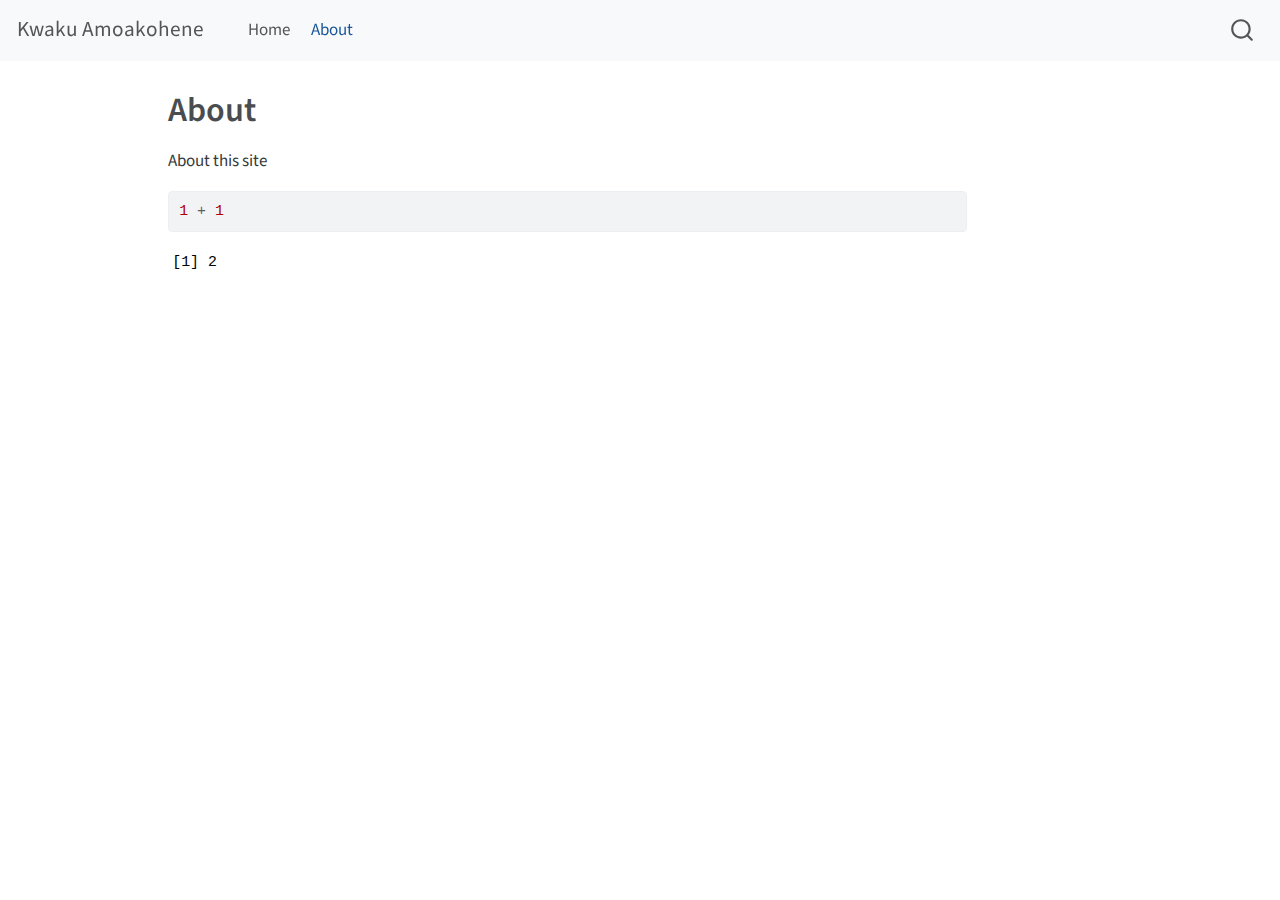
==== docs/about.html @ 7fefe79c "Serious website" ====
<!DOCTYPE html>
<html xmlns="http://www.w3.org/1999/xhtml" lang="en" xml:lang="en"><head>

<meta charset="utf-8">
<meta name="generator" content="quarto-1.3.450">

<meta name="viewport" content="width=device-width, initial-scale=1.0, user-scalable=yes">


<title>Kwaku Amoakohene - About</title>
<style>
code{white-space: pre-wrap;}
span.smallcaps{font-variant: small-caps;}
div.columns{display: flex; gap: min(4vw, 1.5em);}
div.column{flex: auto; overflow-x: auto;}
div.hanging-indent{margin-left: 1.5em; text-indent: -1.5em;}
ul.task-list{list-style: none;}
ul.task-list li input[type="checkbox"] {
  width: 0.8em;
  margin: 0 0.8em 0.2em -1em; /* quarto-specific, see https://github.com/quarto-dev/quarto-cli/issues/4556 */ 
  vertical-align: middle;
}
/* CSS for syntax highlighting */
pre > code.sourceCode { white-space: pre; position: relative; }
pre > code.sourceCode > span { display: inline-block; line-height: 1.25; }
pre > code.sourceCode > span:empty { height: 1.2em; }
.sourceCode { overflow: visible; }
code.sourceCode > span { color: inherit; text-decoration: inherit; }
div.sourceCode { margin: 1em 0; }
pre.sourceCode { margin: 0; }
@media screen {
div.sourceCode { overflow: auto; }
}
@media print {
pre > code.sourceCode { white-space: pre-wrap; }
pre > code.sourceCode > span { text-indent: -5em; padding-left: 5em; }
}
pre.numberSource code
  { counter-reset: source-line 0; }
pre.numberSource code > span
  { position: relative; left: -4em; counter-increment: source-line; }
pre.numberSource code > span > a:first-child::before
  { content: counter(source-line);
    position: relative; left: -1em; text-align: right; vertical-align: baseline;
    border: none; display: inline-block;
    -webkit-touch-callout: none; -webkit-user-select: none;
    -khtml-user-select: none; -moz-user-select: none;
    -ms-user-select: none; user-select: none;
    padding: 0 4px; width: 4em;
  }
pre.numberSource { margin-left: 3em;  padding-left: 4px; }
div.sourceCode
  {   }
@media screen {
pre > code.sourceCode > span > a:first-child::before { text-decoration: underline; }
}
</style>


<script src="site_libs/quarto-nav/quarto-nav.js"></script>
<script src="site_libs/quarto-nav/headroom.min.js"></script>
<script src="site_libs/clipboard/clipboard.min.js"></script>
<script src="site_libs/quarto-search/autocomplete.umd.js"></script>
<script src="site_libs/quarto-search/fuse.min.js"></script>
<script src="site_libs/quarto-search/quarto-search.js"></script>
<meta name="quarto:offset" content="./">
<script src="site_libs/quarto-html/quarto.js"></script>
<script src="site_libs/quarto-html/popper.min.js"></script>
<script src="site_libs/quarto-html/tippy.umd.min.js"></script>
<script src="site_libs/quarto-html/anchor.min.js"></script>
<link href="site_libs/quarto-html/tippy.css" rel="stylesheet">
<link href="site_libs/quarto-html/quarto-syntax-highlighting.css" rel="stylesheet" id="quarto-text-highlighting-styles">
<script src="site_libs/bootstrap/bootstrap.min.js"></script>
<link href="site_libs/bootstrap/bootstrap-icons.css" rel="stylesheet">
<link href="site_libs/bootstrap/bootstrap.min.css" rel="stylesheet" id="quarto-bootstrap" data-mode="light">
<script id="quarto-search-options" type="application/json">{
  "location": "navbar",
  "copy-button": false,
  "collapse-after": 3,
  "panel-placement": "end",
  "type": "overlay",
  "limit": 20,
  "language": {
    "search-no-results-text": "No results",
    "search-matching-documents-text": "matching documents",
    "search-copy-link-title": "Copy link to search",
    "search-hide-matches-text": "Hide additional matches",
    "search-more-match-text": "more match in this document",
    "search-more-matches-text": "more matches in this document",
    "search-clear-button-title": "Clear",
    "search-detached-cancel-button-title": "Cancel",
    "search-submit-button-title": "Submit",
    "search-label": "Search"
  }
}</script>


<link rel="stylesheet" href="styles.css">
</head>

<body class="nav-fixed">

<div id="quarto-search-results"></div>
  <header id="quarto-header" class="headroom fixed-top">
    <nav class="navbar navbar-expand-lg navbar-dark ">
      <div class="navbar-container container-fluid">
      <div class="navbar-brand-container">
    <a class="navbar-brand" href="./index.html">
    <span class="navbar-title">Kwaku Amoakohene</span>
    </a>
  </div>
            <div id="quarto-search" class="" title="Search"></div>
          <button class="navbar-toggler" type="button" data-bs-toggle="collapse" data-bs-target="#navbarCollapse" aria-controls="navbarCollapse" aria-expanded="false" aria-label="Toggle navigation" onclick="if (window.quartoToggleHeadroom) { window.quartoToggleHeadroom(); }">
  <span class="navbar-toggler-icon"></span>
</button>
          <div class="collapse navbar-collapse" id="navbarCollapse">
            <ul class="navbar-nav navbar-nav-scroll me-auto">
  <li class="nav-item">
    <a class="nav-link" href="./index.html" rel="" target="">
 <span class="menu-text">Home</span></a>
  </li>  
  <li class="nav-item">
    <a class="nav-link active" href="./about.html" rel="" target="" aria-current="page">
 <span class="menu-text">About</span></a>
  </li>  
</ul>
            <div class="quarto-navbar-tools ms-auto">
</div>
          </div> <!-- /navcollapse -->
      </div> <!-- /container-fluid -->
    </nav>
</header>
<!-- content -->
<div id="quarto-content" class="quarto-container page-columns page-rows-contents page-layout-article page-navbar">
<!-- sidebar -->
<!-- margin-sidebar -->
    <div id="quarto-margin-sidebar" class="sidebar margin-sidebar">
        
    </div>
<!-- main -->
<main class="content" id="quarto-document-content">

<header id="title-block-header" class="quarto-title-block default">
<div class="quarto-title">
<h1 class="title">About</h1>
</div>



<div class="quarto-title-meta">

    
  
    
  </div>
  

</header>

<p>About this site</p>
<div class="cell">
<div class="sourceCode cell-code" id="cb1"><pre class="sourceCode r code-with-copy"><code class="sourceCode r"><span id="cb1-1"><a href="#cb1-1" aria-hidden="true" tabindex="-1"></a><span class="dv">1</span> <span class="sc">+</span> <span class="dv">1</span></span></code><button title="Copy to Clipboard" class="code-copy-button"><i class="bi"></i></button></pre></div>
<div class="cell-output cell-output-stdout">
<pre><code>[1] 2</code></pre>
</div>
</div>



</main> <!-- /main -->
<script id="quarto-html-after-body" type="application/javascript">
window.document.addEventListener("DOMContentLoaded", function (event) {
  const toggleBodyColorMode = (bsSheetEl) => {
    const mode = bsSheetEl.getAttribute("data-mode");
    const bodyEl = window.document.querySelector("body");
    if (mode === "dark") {
      bodyEl.classList.add("quarto-dark");
      bodyEl.classList.remove("quarto-light");
    } else {
      bodyEl.classList.add("quarto-light");
      bodyEl.classList.remove("quarto-dark");
    }
  }
  const toggleBodyColorPrimary = () => {
    const bsSheetEl = window.document.querySelector("link#quarto-bootstrap");
    if (bsSheetEl) {
      toggleBodyColorMode(bsSheetEl);
    }
  }
  toggleBodyColorPrimary();  
  const icon = "";
  const anchorJS = new window.AnchorJS();
  anchorJS.options = {
    placement: 'right',
    icon: icon
  };
  anchorJS.add('.anchored');
  const isCodeAnnotation = (el) => {
    for (const clz of el.classList) {
      if (clz.startsWith('code-annotation-')) {                     
        return true;
      }
    }
    return false;
  }
  const clipboard = new window.ClipboardJS('.code-copy-button', {
    text: function(trigger) {
      const codeEl = trigger.previousElementSibling.cloneNode(true);
      for (const childEl of codeEl.children) {
        if (isCodeAnnotation(childEl)) {
          childEl.remove();
        }
      }
      return codeEl.innerText;
    }
  });
  clipboard.on('success', function(e) {
    // button target
    const button = e.trigger;
    // don't keep focus
    button.blur();
    // flash "checked"
    button.classList.add('code-copy-button-checked');
    var currentTitle = button.getAttribute("title");
    button.setAttribute("title", "Copied!");
    let tooltip;
    if (window.bootstrap) {
      button.setAttribute("data-bs-toggle", "tooltip");
      button.setAttribute("data-bs-placement", "left");
      button.setAttribute("data-bs-title", "Copied!");
      tooltip = new bootstrap.Tooltip(button, 
        { trigger: "manual", 
          customClass: "code-copy-button-tooltip",
          offset: [0, -8]});
      tooltip.show();    
    }
    setTimeout(function() {
      if (tooltip) {
        tooltip.hide();
        button.removeAttribute("data-bs-title");
        button.removeAttribute("data-bs-toggle");
        button.removeAttribute("data-bs-placement");
      }
      button.setAttribute("title", currentTitle);
      button.classList.remove('code-copy-button-checked');
    }, 1000);
    // clear code selection
    e.clearSelection();
  });
  function tippyHover(el, contentFn) {
    const config = {
      allowHTML: true,
      content: contentFn,
      maxWidth: 500,
      delay: 100,
      arrow: false,
      appendTo: function(el) {
          return el.parentElement;
      },
      interactive: true,
      interactiveBorder: 10,
      theme: 'quarto',
      placement: 'bottom-start'
    };
    window.tippy(el, config); 
  }
  const noterefs = window.document.querySelectorAll('a[role="doc-noteref"]');
  for (var i=0; i<noterefs.length; i++) {
    const ref = noterefs[i];
    tippyHover(ref, function() {
      // use id or data attribute instead here
      let href = ref.getAttribute('data-footnote-href') || ref.getAttribute('href');
      try { href = new URL(href).hash; } catch {}
      const id = href.replace(/^#\/?/, "");
      const note = window.document.getElementById(id);
      return note.innerHTML;
    });
  }
      let selectedAnnoteEl;
      const selectorForAnnotation = ( cell, annotation) => {
        let cellAttr = 'data-code-cell="' + cell + '"';
        let lineAttr = 'data-code-annotation="' +  annotation + '"';
        const selector = 'span[' + cellAttr + '][' + lineAttr + ']';
        return selector;
      }
      const selectCodeLines = (annoteEl) => {
        const doc = window.document;
        const targetCell = annoteEl.getAttribute("data-target-cell");
        const targetAnnotation = annoteEl.getAttribute("data-target-annotation");
        const annoteSpan = window.document.querySelector(selectorForAnnotation(targetCell, targetAnnotation));
        const lines = annoteSpan.getAttribute("data-code-lines").split(",");
        const lineIds = lines.map((line) => {
          return targetCell + "-" + line;
        })
        let top = null;
        let height = null;
        let parent = null;
        if (lineIds.length > 0) {
            //compute the position of the single el (top and bottom and make a div)
            const el = window.document.getElementById(lineIds[0]);
            top = el.offsetTop;
            height = el.offsetHeight;
            parent = el.parentElement.parentElement;
          if (lineIds.length > 1) {
            const lastEl = window.document.getElementById(lineIds[lineIds.length - 1]);
            const bottom = lastEl.offsetTop + lastEl.offsetHeight;
            height = bottom - top;
          }
          if (top !== null && height !== null && parent !== null) {
            // cook up a div (if necessary) and position it 
            let div = window.document.getElementById("code-annotation-line-highlight");
            if (div === null) {
              div = window.document.createElement("div");
              div.setAttribute("id", "code-annotation-line-highlight");
              div.style.position = 'absolute';
              parent.appendChild(div);
            }
            div.style.top = top - 2 + "px";
            div.style.height = height + 4 + "px";
            let gutterDiv = window.document.getElementById("code-annotation-line-highlight-gutter");
            if (gutterDiv === null) {
              gutterDiv = window.document.createElement("div");
              gutterDiv.setAttribute("id", "code-annotation-line-highlight-gutter");
              gutterDiv.style.position = 'absolute';
              const codeCell = window.document.getElementById(targetCell);
              const gutter = codeCell.querySelector('.code-annotation-gutter');
              gutter.appendChild(gutterDiv);
            }
            gutterDiv.style.top = top - 2 + "px";
            gutterDiv.style.height = height + 4 + "px";
          }
          selectedAnnoteEl = annoteEl;
        }
      };
      const unselectCodeLines = () => {
        const elementsIds = ["code-annotation-line-highlight", "code-annotation-line-highlight-gutter"];
        elementsIds.forEach((elId) => {
          const div = window.document.getElementById(elId);
          if (div) {
            div.remove();
          }
        });
        selectedAnnoteEl = undefined;
      };
      // Attach click handler to the DT
      const annoteDls = window.document.querySelectorAll('dt[data-target-cell]');
      for (const annoteDlNode of annoteDls) {
        annoteDlNode.addEventListener('click', (event) => {
          const clickedEl = event.target;
          if (clickedEl !== selectedAnnoteEl) {
            unselectCodeLines();
            const activeEl = window.document.querySelector('dt[data-target-cell].code-annotation-active');
            if (activeEl) {
              activeEl.classList.remove('code-annotation-active');
            }
            selectCodeLines(clickedEl);
            clickedEl.classList.add('code-annotation-active');
          } else {
            // Unselect the line
            unselectCodeLines();
            clickedEl.classList.remove('code-annotation-active');
          }
        });
      }
  const findCites = (el) => {
    const parentEl = el.parentElement;
    if (parentEl) {
      const cites = parentEl.dataset.cites;
      if (cites) {
        return {
          el,
          cites: cites.split(' ')
        };
      } else {
        return findCites(el.parentElement)
      }
    } else {
      return undefined;
    }
  };
  var bibliorefs = window.document.querySelectorAll('a[role="doc-biblioref"]');
  for (var i=0; i<bibliorefs.length; i++) {
    const ref = bibliorefs[i];
    const citeInfo = findCites(ref);
    if (citeInfo) {
      tippyHover(citeInfo.el, function() {
        var popup = window.document.createElement('div');
        citeInfo.cites.forEach(function(cite) {
          var citeDiv = window.document.createElement('div');
          citeDiv.classList.add('hanging-indent');
          citeDiv.classList.add('csl-entry');
          var biblioDiv = window.document.getElementById('ref-' + cite);
          if (biblioDiv) {
            citeDiv.innerHTML = biblioDiv.innerHTML;
          }
          popup.appendChild(citeDiv);
        });
        return popup.innerHTML;
      });
    }
  }
});
</script>
</div> <!-- /content -->



</body></html>
---- docs/site_libs/quarto-html/tippy.css ----
.tippy-box[data-animation=fade][data-state=hidden]{opacity:0}[data-tippy-root]{max-width:calc(100vw - 10px)}.tippy-box{position:relative;background-color:#333;color:#fff;border-radius:4px;font-size:14px;line-height:1.4;white-space:normal;outline:0;transition-property:transform,visibility,opacity}.tippy-box[data-placement^=top]>.tippy-arrow{bottom:0}.tippy-box[data-placement^=top]>.tippy-arrow:before{bottom:-7px;left:0;border-width:8px 8px 0;border-top-color:initial;transform-origin:center top}.tippy-box[data-placement^=bottom]>.tippy-arrow{top:0}.tippy-box[data-placement^=bottom]>.tippy-arrow:before{top:-7px;left:0;border-width:0 8px 8px;border-bottom-color:initial;transform-origin:center bottom}.tippy-box[data-placement^=left]>.tippy-arrow{right:0}.tippy-box[data-placement^=left]>.tippy-arrow:before{border-width:8px 0 8px 8px;border-left-color:initial;right:-7px;transform-origin:center left}.tippy-box[data-placement^=right]>.tippy-arrow{left:0}.tippy-box[data-placement^=right]>.tippy-arrow:before{left:-7px;border-width:8px 8px 8px 0;border-right-color:initial;transform-origin:center right}.tippy-box[data-inertia][data-state=visible]{transition-timing-function:cubic-bezier(.54,1.5,.38,1.11)}.tippy-arrow{width:16px;height:16px;color:#333}.tippy-arrow:before{content:"";position:absolute;border-color:transparent;border-style:solid}.tippy-content{position:relative;padding:5px 9px;z-index:1}
---- docs/site_libs/quarto-html/quarto-syntax-highlighting.css ----
/* quarto syntax highlight colors */
:root {
  --quarto-hl-ot-color: #003B4F;
  --quarto-hl-at-color: #657422;
  --quarto-hl-ss-color: #20794D;
  --quarto-hl-an-color: #5E5E5E;
  --quarto-hl-fu-color: #4758AB;
  --quarto-hl-st-color: #20794D;
  --quarto-hl-cf-color: #003B4F;
  --quarto-hl-op-color: #5E5E5E;
  --quarto-hl-er-color: #AD0000;
  --quarto-hl-bn-color: #AD0000;
  --quarto-hl-al-color: #AD0000;
  --quarto-hl-va-color: #111111;
  --quarto-hl-bu-color: inherit;
  --quarto-hl-ex-color: inherit;
  --quarto-hl-pp-color: #AD0000;
  --quarto-hl-in-color: #5E5E5E;
  --quarto-hl-vs-color: #20794D;
  --quarto-hl-wa-color: #5E5E5E;
  --quarto-hl-do-color: #5E5E5E;
  --quarto-hl-im-color: #00769E;
  --quarto-hl-ch-color: #20794D;
  --quarto-hl-dt-color: #AD0000;
  --quarto-hl-fl-color: #AD0000;
  --quarto-hl-co-color: #5E5E5E;
  --quarto-hl-cv-color: #5E5E5E;
  --quarto-hl-cn-color: #8f5902;
  --quarto-hl-sc-color: #5E5E5E;
  --quarto-hl-dv-color: #AD0000;
  --quarto-hl-kw-color: #003B4F;
}

/* other quarto variables */
:root {
  --quarto-font-monospace: SFMono-Regular, Menlo, Monaco, Consolas, "Liberation Mono", "Courier New", monospace;
}

pre > code.sourceCode > span {
  color: #003B4F;
}

code span {
  color: #003B4F;
}

code.sourceCode > span {
  color: #003B4F;
}

div.sourceCode,
div.sourceCode pre.sourceCode {
  color: #003B4F;
}

code span.ot {
  color: #003B4F;
  font-style: inherit;
}

code span.at {
  color: #657422;
  font-style: inherit;
}

code span.ss {
  color: #20794D;
  font-style: inherit;
}

code span.an {
  color: #5E5E5E;
  font-style: inherit;
}

code span.fu {
  color: #4758AB;
  font-style: inherit;
}

code span.st {
  color: #20794D;
  font-style: inherit;
}

code span.cf {
  color: #003B4F;
  font-style: inherit;
}

code span.op {
  color: #5E5E5E;
  font-style: inherit;
}

code span.er {
  color: #AD0000;
  font-style: inherit;
}

code span.bn {
  color: #AD0000;
  font-style: inherit;
}

code span.al {
  color: #AD0000;
  font-style: inherit;
}

code span.va {
  color: #111111;
  font-style: inherit;
}

code span.bu {
  font-style: inherit;
}

code span.ex {
  font-style: inherit;
}

code span.pp {
  color: #AD0000;
  font-style: inherit;
}

code span.in {
  color: #5E5E5E;
  font-style: inherit;
}

code span.vs {
  color: #20794D;
  font-style: inherit;
}

code span.wa {
  color: #5E5E5E;
  font-style: italic;
}

code span.do {
  color: #5E5E5E;
  font-style: italic;
}

code span.im {
  color: #00769E;
  font-style: inherit;
}

code span.ch {
  color: #20794D;
  font-style: inherit;
}

code span.dt {
  color: #AD0000;
  font-style: inherit;
}

code span.fl {
  color: #AD0000;
  font-style: inherit;
}

code span.co {
  color: #5E5E5E;
  font-style: inherit;
}

code span.cv {
  color: #5E5E5E;
  font-style: italic;
}

code span.cn {
  color: #8f5902;
  font-style: inherit;
}

code span.sc {
  color: #5E5E5E;
  font-style: inherit;
}

code span.dv {
  color: #AD0000;
  font-style: inherit;
}

code span.kw {
  color: #003B4F;
  font-style: inherit;
}

.prevent-inlining {
  content: "</";
}

/*# sourceMappingURL=debc5d5d77c3f9108843748ff7464032.css.map */
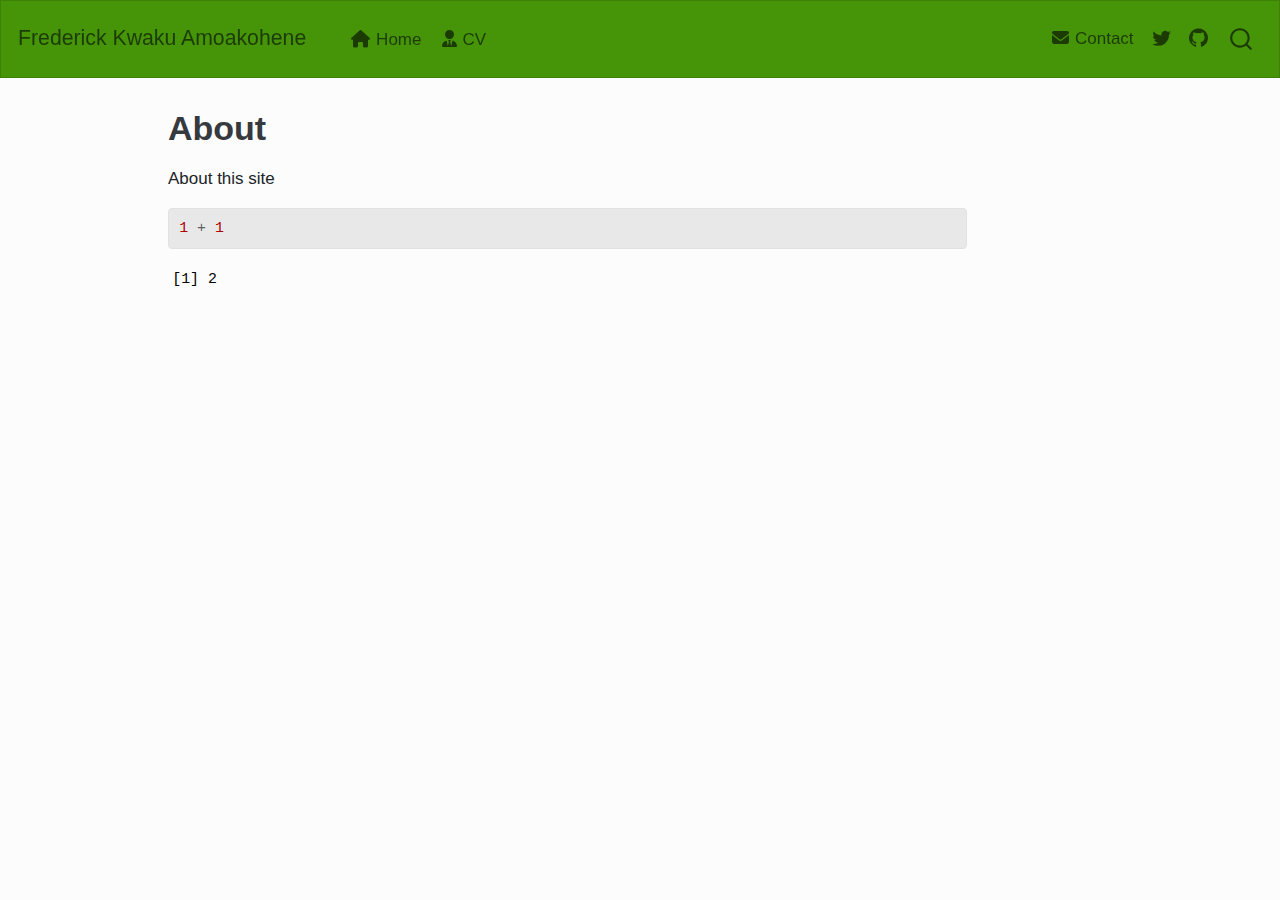
==== commit 1ebf8aaf: "Added home, CV and Contact" ====
--- a/docs/about.html
+++ b/docs/about.html
@@ -7,7 +7,7 @@
 <meta name="viewport" content="width=device-width, initial-scale=1.0, user-scalable=yes">
 
 
-<title>Kwaku Amoakohene - About</title>
+<title>Frederick Kwaku Amoakohene - About</title>
 <style>
 code{white-space: pre-wrap;}
 span.smallcaps{font-variant: small-caps;}
@@ -73,6 +73,8 @@
 <script src="site_libs/bootstrap/bootstrap.min.js"></script>
 <link href="site_libs/bootstrap/bootstrap-icons.css" rel="stylesheet">
 <link href="site_libs/bootstrap/bootstrap.min.css" rel="stylesheet" id="quarto-bootstrap" data-mode="light">
+<link href="site_libs/quarto-contrib/fontawesome6-0.1.0/all.css" rel="stylesheet">
+<link href="site_libs/quarto-contrib/fontawesome6-0.1.0/latex-fontsize.css" rel="stylesheet">
 <script id="quarto-search-options" type="application/json">{
   "location": "navbar",
   "copy-button": false,
@@ -106,7 +108,7 @@
       <div class="navbar-container container-fluid">
       <div class="navbar-brand-container">
     <a class="navbar-brand" href="./index.html">
-    <span class="navbar-title">Kwaku Amoakohene</span>
+    <span class="navbar-title">Frederick Kwaku Amoakohene</span>
     </a>
   </div>
             <div id="quarto-search" class="" title="Search"></div>
@@ -117,14 +119,30 @@
             <ul class="navbar-nav navbar-nav-scroll me-auto">
   <li class="nav-item">
     <a class="nav-link" href="./index.html" rel="" target="">
- <span class="menu-text">Home</span></a>
+ <span class="menu-text"><i class="fa-solid fa-house" aria-label="house"></i> Home</span></a>
   </li>  
   <li class="nav-item">
-    <a class="nav-link active" href="./about.html" rel="" target="" aria-current="page">
- <span class="menu-text">About</span></a>
+    <a class="nav-link" href="./CV.html" rel="" target="">
+ <span class="menu-text"><i class="fa-solid fa-user-tie" aria-label="user-tie"></i> CV</span></a>
   </li>  
 </ul>
-            <div class="quarto-navbar-tools ms-auto">
+            <ul class="navbar-nav navbar-nav-scroll ms-auto">
+  <li class="nav-item">
+    <a class="nav-link" href="./Contact.html" rel="" target="">
+ <span class="menu-text"><i class="fa-solid fa-envelope" aria-label="envelope"></i> Contact</span></a>
+  </li>  
+  <li class="nav-item compact">
+    <a class="nav-link" href="https://twitter.com/AbrahamAyiah" rel="" target=""><i class="bi bi-twitter" role="img">
+</i> 
+ <span class="menu-text"></span></a>
+  </li>  
+  <li class="nav-item compact">
+    <a class="nav-link" href="https://famoakohene7.github.io/Kwaku-Amoakohene/" rel="" target=""><i class="bi bi-github" role="img">
+</i> 
+ <span class="menu-text"></span></a>
+  </li>  
+</ul>
+            <div class="quarto-navbar-tools">
 </div>
           </div> <!-- /navcollapse -->
       </div> <!-- /container-fluid -->
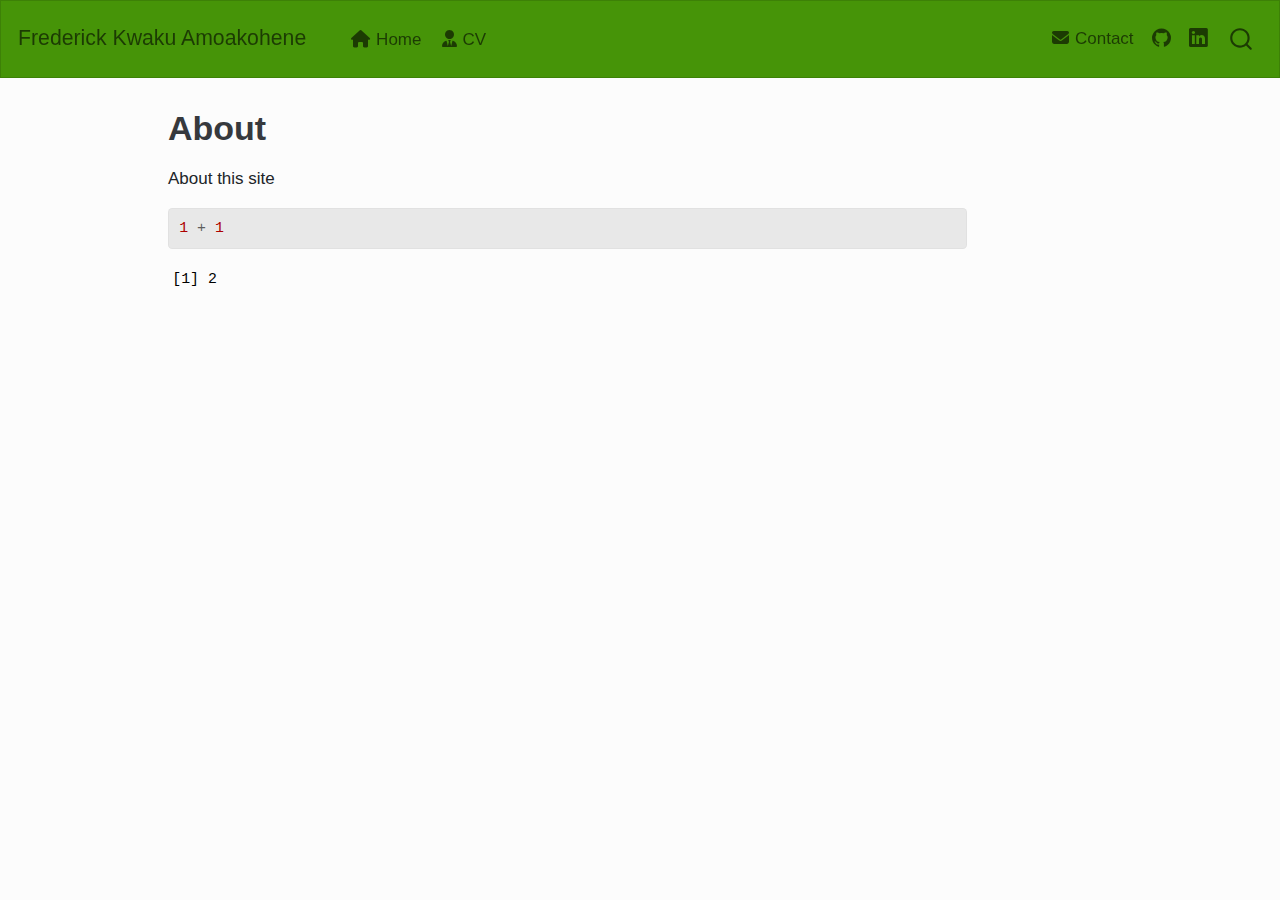
==== commit 77ad2435: "New changes" ====
--- a/docs/about.html
+++ b/docs/about.html
@@ -132,12 +132,12 @@
  <span class="menu-text"><i class="fa-solid fa-envelope" aria-label="envelope"></i> Contact</span></a>
   </li>  
   <li class="nav-item compact">
-    <a class="nav-link" href="https://twitter.com/AbrahamAyiah" rel="" target=""><i class="bi bi-twitter" role="img">
+    <a class="nav-link" href="https://github.com/famoakohene7" rel="" target=""><i class="bi bi-github" role="img">
 </i> 
  <span class="menu-text"></span></a>
   </li>  
   <li class="nav-item compact">
-    <a class="nav-link" href="https://famoakohene7.github.io/Kwaku-Amoakohene/" rel="" target=""><i class="bi bi-github" role="img">
+    <a class="nav-link" href="https://www.linkedin.com/in/frederick-amoakohene/" rel="" target=""><i class="bi bi-linkedin" role="img">
 </i> 
  <span class="menu-text"></span></a>
   </li>  
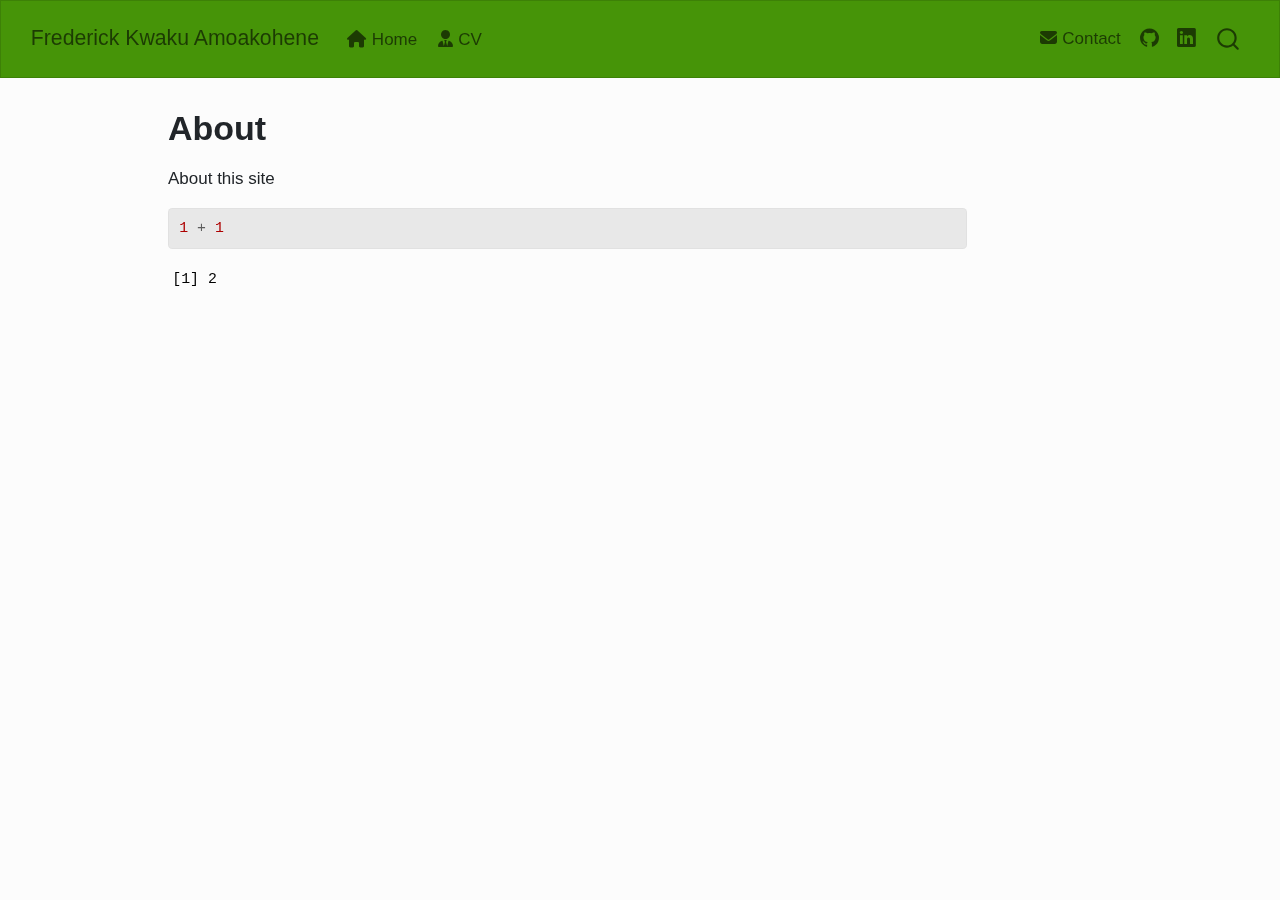
==== commit 3ffe872c: "New update" ====
--- a/docs/about.html
+++ b/docs/about.html
@@ -2,12 +2,12 @@
 <html xmlns="http://www.w3.org/1999/xhtml" lang="en" xml:lang="en"><head>
 
 <meta charset="utf-8">
-<meta name="generator" content="quarto-1.3.450">
+<meta name="generator" content="quarto-1.5.57">
 
 <meta name="viewport" content="width=device-width, initial-scale=1.0, user-scalable=yes">
 
 
-<title>Frederick Kwaku Amoakohene - About</title>
+<title>About – Frederick Kwaku Amoakohene</title>
 <style>
 code{white-space: pre-wrap;}
 span.smallcaps{font-variant: small-caps;}
@@ -22,7 +22,7 @@
 }
 /* CSS for syntax highlighting */
 pre > code.sourceCode { white-space: pre; position: relative; }
-pre > code.sourceCode > span { display: inline-block; line-height: 1.25; }
+pre > code.sourceCode > span { line-height: 1.25; }
 pre > code.sourceCode > span:empty { height: 1.2em; }
 .sourceCode { overflow: visible; }
 code.sourceCode > span { color: inherit; text-decoration: inherit; }
@@ -33,7 +33,7 @@
 }
 @media print {
 pre > code.sourceCode { white-space: pre-wrap; }
-pre > code.sourceCode > span { text-indent: -5em; padding-left: 5em; }
+pre > code.sourceCode > span { display: inline-block; text-indent: -5em; padding-left: 5em; }
 }
 pre.numberSource code
   { counter-reset: source-line 0; }
@@ -81,7 +81,13 @@
   "collapse-after": 3,
   "panel-placement": "end",
   "type": "overlay",
-  "limit": 20,
+  "limit": 50,
+  "keyboard-shortcut": [
+    "f",
+    "/",
+    "s"
+  ],
+  "show-item-context": false,
   "language": {
     "search-no-results-text": "No results",
     "search-matching-documents-text": "matching documents",
@@ -90,6 +96,7 @@
     "search-more-match-text": "more match in this document",
     "search-more-matches-text": "more matches in this document",
     "search-clear-button-title": "Clear",
+    "search-text-placeholder": "",
     "search-detached-cancel-button-title": "Cancel",
     "search-submit-button-title": "Submit",
     "search-label": "Search"
@@ -104,47 +111,47 @@
 
 <div id="quarto-search-results"></div>
   <header id="quarto-header" class="headroom fixed-top">
-    <nav class="navbar navbar-expand-lg navbar-dark ">
+    <nav class="navbar navbar-expand-lg " data-bs-theme="dark">
       <div class="navbar-container container-fluid">
-      <div class="navbar-brand-container">
+      <div class="navbar-brand-container mx-auto">
     <a class="navbar-brand" href="./index.html">
     <span class="navbar-title">Frederick Kwaku Amoakohene</span>
     </a>
   </div>
             <div id="quarto-search" class="" title="Search"></div>
-          <button class="navbar-toggler" type="button" data-bs-toggle="collapse" data-bs-target="#navbarCollapse" aria-controls="navbarCollapse" aria-expanded="false" aria-label="Toggle navigation" onclick="if (window.quartoToggleHeadroom) { window.quartoToggleHeadroom(); }">
+          <button class="navbar-toggler" type="button" data-bs-toggle="collapse" data-bs-target="#navbarCollapse" aria-controls="navbarCollapse" role="menu" aria-expanded="false" aria-label="Toggle navigation" onclick="if (window.quartoToggleHeadroom) { window.quartoToggleHeadroom(); }">
   <span class="navbar-toggler-icon"></span>
 </button>
           <div class="collapse navbar-collapse" id="navbarCollapse">
             <ul class="navbar-nav navbar-nav-scroll me-auto">
   <li class="nav-item">
-    <a class="nav-link" href="./index.html" rel="" target="">
- <span class="menu-text"><i class="fa-solid fa-house" aria-label="house"></i> Home</span></a>
+    <a class="nav-link" href="./index.html"> 
+<span class="menu-text"><i class="fa-solid fa-house" aria-label="house"></i> Home</span></a>
   </li>  
   <li class="nav-item">
-    <a class="nav-link" href="./CV.html" rel="" target="">
- <span class="menu-text"><i class="fa-solid fa-user-tie" aria-label="user-tie"></i> CV</span></a>
+    <a class="nav-link" href="./CV.html"> 
+<span class="menu-text"><i class="fa-solid fa-user-tie" aria-label="user-tie"></i> CV</span></a>
   </li>  
 </ul>
             <ul class="navbar-nav navbar-nav-scroll ms-auto">
   <li class="nav-item">
-    <a class="nav-link" href="./Contact.html" rel="" target="">
- <span class="menu-text"><i class="fa-solid fa-envelope" aria-label="envelope"></i> Contact</span></a>
+    <a class="nav-link" href="./Contact.html"> 
+<span class="menu-text"><i class="fa-solid fa-envelope" aria-label="envelope"></i> Contact</span></a>
   </li>  
   <li class="nav-item compact">
-    <a class="nav-link" href="https://github.com/famoakohene7" rel="" target=""><i class="bi bi-github" role="img">
+    <a class="nav-link" href="https://github.com/famoakohene7"> <i class="bi bi-github" role="img">
 </i> 
- <span class="menu-text"></span></a>
+<span class="menu-text"></span></a>
   </li>  
   <li class="nav-item compact">
-    <a class="nav-link" href="https://www.linkedin.com/in/frederick-amoakohene/" rel="" target=""><i class="bi bi-linkedin" role="img">
+    <a class="nav-link" href="https://www.linkedin.com/in/frederick-amoakohene/"> <i class="bi bi-linkedin" role="img">
 </i> 
- <span class="menu-text"></span></a>
+<span class="menu-text"></span></a>
   </li>  
 </ul>
+          </div> <!-- /navcollapse -->
             <div class="quarto-navbar-tools">
 </div>
-          </div> <!-- /navcollapse -->
       </div> <!-- /container-fluid -->
     </nav>
 </header>
@@ -152,7 +159,7 @@
 <div id="quarto-content" class="quarto-container page-columns page-rows-contents page-layout-article page-navbar">
 <!-- sidebar -->
 <!-- margin-sidebar -->
-    <div id="quarto-margin-sidebar" class="sidebar margin-sidebar">
+    <div id="quarto-margin-sidebar" class="sidebar margin-sidebar zindex-bottom">
         
     </div>
 <!-- main -->
@@ -173,7 +180,9 @@
   </div>
   
 
+
 </header>
+
 
 <p>About this site</p>
 <div class="cell">
@@ -221,18 +230,7 @@
     }
     return false;
   }
-  const clipboard = new window.ClipboardJS('.code-copy-button', {
-    text: function(trigger) {
-      const codeEl = trigger.previousElementSibling.cloneNode(true);
-      for (const childEl of codeEl.children) {
-        if (isCodeAnnotation(childEl)) {
-          childEl.remove();
-        }
-      }
-      return codeEl.innerText;
-    }
-  });
-  clipboard.on('success', function(e) {
+  const onCopySuccess = function(e) {
     // button target
     const button = e.trigger;
     // don't keep focus
@@ -264,11 +262,50 @@
     }, 1000);
     // clear code selection
     e.clearSelection();
+  }
+  const getTextToCopy = function(trigger) {
+      const codeEl = trigger.previousElementSibling.cloneNode(true);
+      for (const childEl of codeEl.children) {
+        if (isCodeAnnotation(childEl)) {
+          childEl.remove();
+        }
+      }
+      return codeEl.innerText;
+  }
+  const clipboard = new window.ClipboardJS('.code-copy-button:not([data-in-quarto-modal])', {
+    text: getTextToCopy
   });
-  function tippyHover(el, contentFn) {
+  clipboard.on('success', onCopySuccess);
+  if (window.document.getElementById('quarto-embedded-source-code-modal')) {
+    // For code content inside modals, clipBoardJS needs to be initialized with a container option
+    // TODO: Check when it could be a function (https://github.com/zenorocha/clipboard.js/issues/860)
+    const clipboardModal = new window.ClipboardJS('.code-copy-button[data-in-quarto-modal]', {
+      text: getTextToCopy,
+      container: window.document.getElementById('quarto-embedded-source-code-modal')
+    });
+    clipboardModal.on('success', onCopySuccess);
+  }
+    var localhostRegex = new RegExp(/^(?:http|https):\/\/localhost\:?[0-9]*\//);
+    var mailtoRegex = new RegExp(/^mailto:/);
+      var filterRegex = new RegExp('/' + window.location.host + '/');
+    var isInternal = (href) => {
+        return filterRegex.test(href) || localhostRegex.test(href) || mailtoRegex.test(href);
+    }
+    // Inspect non-navigation links and adorn them if external
+ 	var links = window.document.querySelectorAll('a[href]:not(.nav-link):not(.navbar-brand):not(.toc-action):not(.sidebar-link):not(.sidebar-item-toggle):not(.pagination-link):not(.no-external):not([aria-hidden]):not(.dropdown-item):not(.quarto-navigation-tool):not(.about-link)');
+    for (var i=0; i<links.length; i++) {
+      const link = links[i];
+      if (!isInternal(link.href)) {
+        // undo the damage that might have been done by quarto-nav.js in the case of
+        // links that we want to consider external
+        if (link.dataset.originalHref !== undefined) {
+          link.href = link.dataset.originalHref;
+        }
+      }
+    }
+  function tippyHover(el, contentFn, onTriggerFn, onUntriggerFn) {
     const config = {
       allowHTML: true,
-      content: contentFn,
       maxWidth: 500,
       delay: 100,
       arrow: false,
@@ -278,8 +315,17 @@
       interactive: true,
       interactiveBorder: 10,
       theme: 'quarto',
-      placement: 'bottom-start'
+      placement: 'bottom-start',
     };
+    if (contentFn) {
+      config.content = contentFn;
+    }
+    if (onTriggerFn) {
+      config.onTrigger = onTriggerFn;
+    }
+    if (onUntriggerFn) {
+      config.onUntrigger = onUntriggerFn;
+    }
     window.tippy(el, config); 
   }
   const noterefs = window.document.querySelectorAll('a[role="doc-noteref"]');
@@ -291,7 +337,130 @@
       try { href = new URL(href).hash; } catch {}
       const id = href.replace(/^#\/?/, "");
       const note = window.document.getElementById(id);
-      return note.innerHTML;
+      if (note) {
+        return note.innerHTML;
+      } else {
+        return "";
+      }
+    });
+  }
+  const xrefs = window.document.querySelectorAll('a.quarto-xref');
+  const processXRef = (id, note) => {
+    // Strip column container classes
+    const stripColumnClz = (el) => {
+      el.classList.remove("page-full", "page-columns");
+      if (el.children) {
+        for (const child of el.children) {
+          stripColumnClz(child);
+        }
+      }
+    }
+    stripColumnClz(note)
+    if (id === null || id.startsWith('sec-')) {
+      // Special case sections, only their first couple elements
+      const container = document.createElement("div");
+      if (note.children && note.children.length > 2) {
+        container.appendChild(note.children[0].cloneNode(true));
+        for (let i = 1; i < note.children.length; i++) {
+          const child = note.children[i];
+          if (child.tagName === "P" && child.innerText === "") {
+            continue;
+          } else {
+            container.appendChild(child.cloneNode(true));
+            break;
+          }
+        }
+        if (window.Quarto?.typesetMath) {
+          window.Quarto.typesetMath(container);
+        }
+        return container.innerHTML
+      } else {
+        if (window.Quarto?.typesetMath) {
+          window.Quarto.typesetMath(note);
+        }
+        return note.innerHTML;
+      }
+    } else {
+      // Remove any anchor links if they are present
+      const anchorLink = note.querySelector('a.anchorjs-link');
+      if (anchorLink) {
+        anchorLink.remove();
+      }
+      if (window.Quarto?.typesetMath) {
+        window.Quarto.typesetMath(note);
+      }
+      // TODO in 1.5, we should make sure this works without a callout special case
+      if (note.classList.contains("callout")) {
+        return note.outerHTML;
+      } else {
+        return note.innerHTML;
+      }
+    }
+  }
+  for (var i=0; i<xrefs.length; i++) {
+    const xref = xrefs[i];
+    tippyHover(xref, undefined, function(instance) {
+      instance.disable();
+      let url = xref.getAttribute('href');
+      let hash = undefined; 
+      if (url.startsWith('#')) {
+        hash = url;
+      } else {
+        try { hash = new URL(url).hash; } catch {}
+      }
+      if (hash) {
+        const id = hash.replace(/^#\/?/, "");
+        const note = window.document.getElementById(id);
+        if (note !== null) {
+          try {
+            const html = processXRef(id, note.cloneNode(true));
+            instance.setContent(html);
+          } finally {
+            instance.enable();
+            instance.show();
+          }
+        } else {
+          // See if we can fetch this
+          fetch(url.split('#')[0])
+          .then(res => res.text())
+          .then(html => {
+            const parser = new DOMParser();
+            const htmlDoc = parser.parseFromString(html, "text/html");
+            const note = htmlDoc.getElementById(id);
+            if (note !== null) {
+              const html = processXRef(id, note);
+              instance.setContent(html);
+            } 
+          }).finally(() => {
+            instance.enable();
+            instance.show();
+          });
+        }
+      } else {
+        // See if we can fetch a full url (with no hash to target)
+        // This is a special case and we should probably do some content thinning / targeting
+        fetch(url)
+        .then(res => res.text())
+        .then(html => {
+          const parser = new DOMParser();
+          const htmlDoc = parser.parseFromString(html, "text/html");
+          const note = htmlDoc.querySelector('main.content');
+          if (note !== null) {
+            // This should only happen for chapter cross references
+            // (since there is no id in the URL)
+            // remove the first header
+            if (note.children.length > 0 && note.children[0].tagName === "HEADER") {
+              note.children[0].remove();
+            }
+            const html = processXRef(null, note);
+            instance.setContent(html);
+          } 
+        }).finally(() => {
+          instance.enable();
+          instance.show();
+        });
+      }
+    }, function(instance) {
     });
   }
       let selectedAnnoteEl;
@@ -335,6 +504,7 @@
             }
             div.style.top = top - 2 + "px";
             div.style.height = height + 4 + "px";
+            div.style.left = 0;
             let gutterDiv = window.document.getElementById("code-annotation-line-highlight-gutter");
             if (gutterDiv === null) {
               gutterDiv = window.document.createElement("div");
@@ -360,6 +530,32 @@
         });
         selectedAnnoteEl = undefined;
       };
+        // Handle positioning of the toggle
+    window.addEventListener(
+      "resize",
+      throttle(() => {
+        elRect = undefined;
+        if (selectedAnnoteEl) {
+          selectCodeLines(selectedAnnoteEl);
+        }
+      }, 10)
+    );
+    function throttle(fn, ms) {
+    let throttle = false;
+    let timer;
+      return (...args) => {
+        if(!throttle) { // first call gets through
+            fn.apply(this, args);
+            throttle = true;
+        } else { // all the others get throttled
+            if(timer) clearTimeout(timer); // cancel #2
+            timer = setTimeout(() => {
+              fn.apply(this, args);
+              timer = throttle = false;
+            }, ms);
+        }
+      };
+    }
       // Attach click handler to the DT
       const annoteDls = window.document.querySelectorAll('dt[data-target-cell]');
       for (const annoteDlNode of annoteDls) {
@@ -423,4 +619,5 @@
 
 
 
+
 </body></html>--- a/docs/site_libs/quarto-html/quarto-syntax-highlighting.css
+++ b/docs/site_libs/quarto-html/quarto-syntax-highlighting.css
@@ -85,6 +85,7 @@
 
 code span.cf {
   color: #003B4F;
+  font-weight: bold;
   font-style: inherit;
 }
 
@@ -193,6 +194,7 @@
 
 code span.kw {
   color: #003B4F;
+  font-weight: bold;
   font-style: inherit;
 }
 
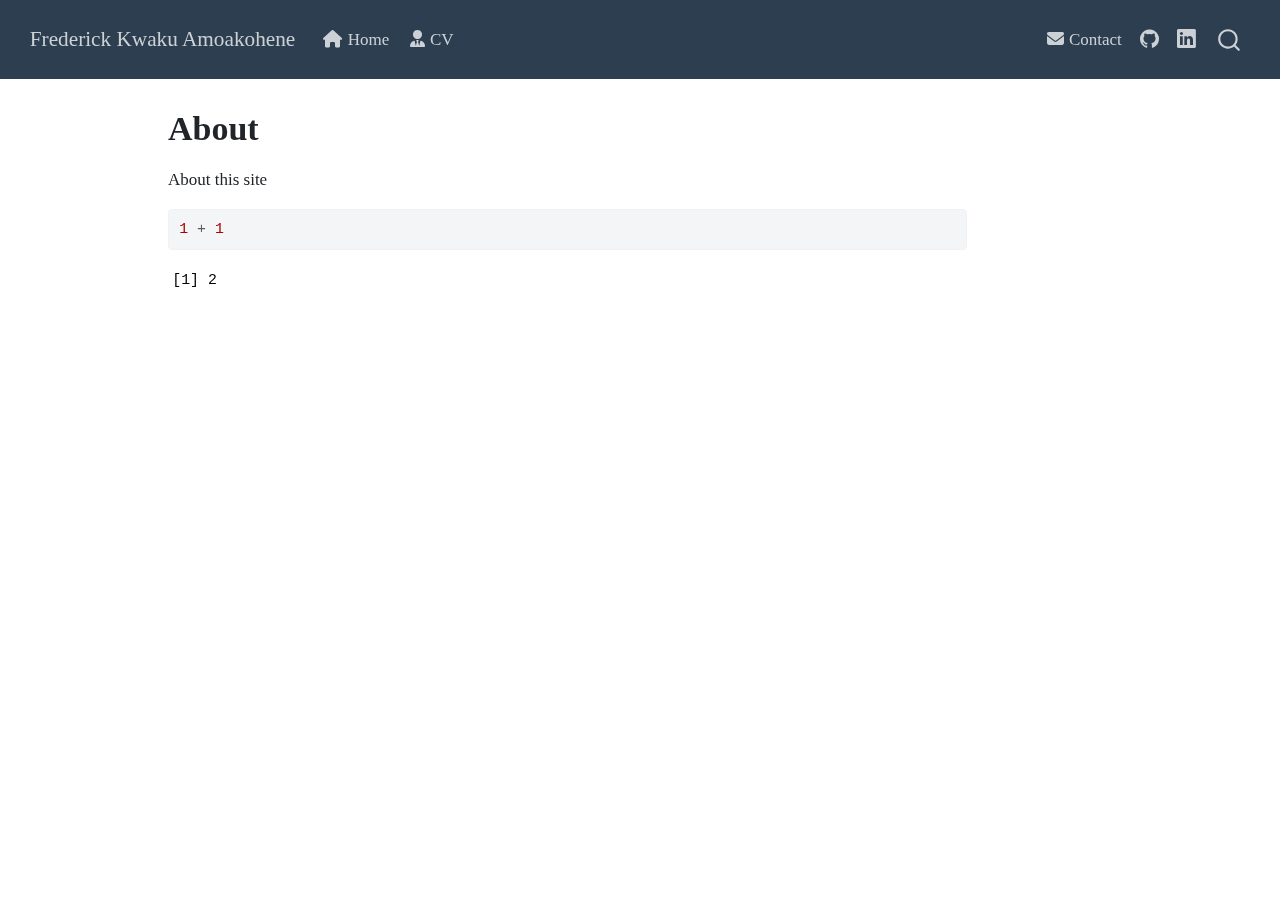
==== commit 287ce22d: "update" ====
--- a/docs/about.html
+++ b/docs/about.html
@@ -102,6 +102,7 @@
     "search-label": "Search"
   }
 }</script>
+<style>html{ scroll-behavior: smooth; }</style>
 
 
 <link rel="stylesheet" href="styles.css">
@@ -620,4 +621,5 @@
 
 
 
+<script src="site_libs/quarto-html/zenscroll-min.js"></script>
 </body></html>